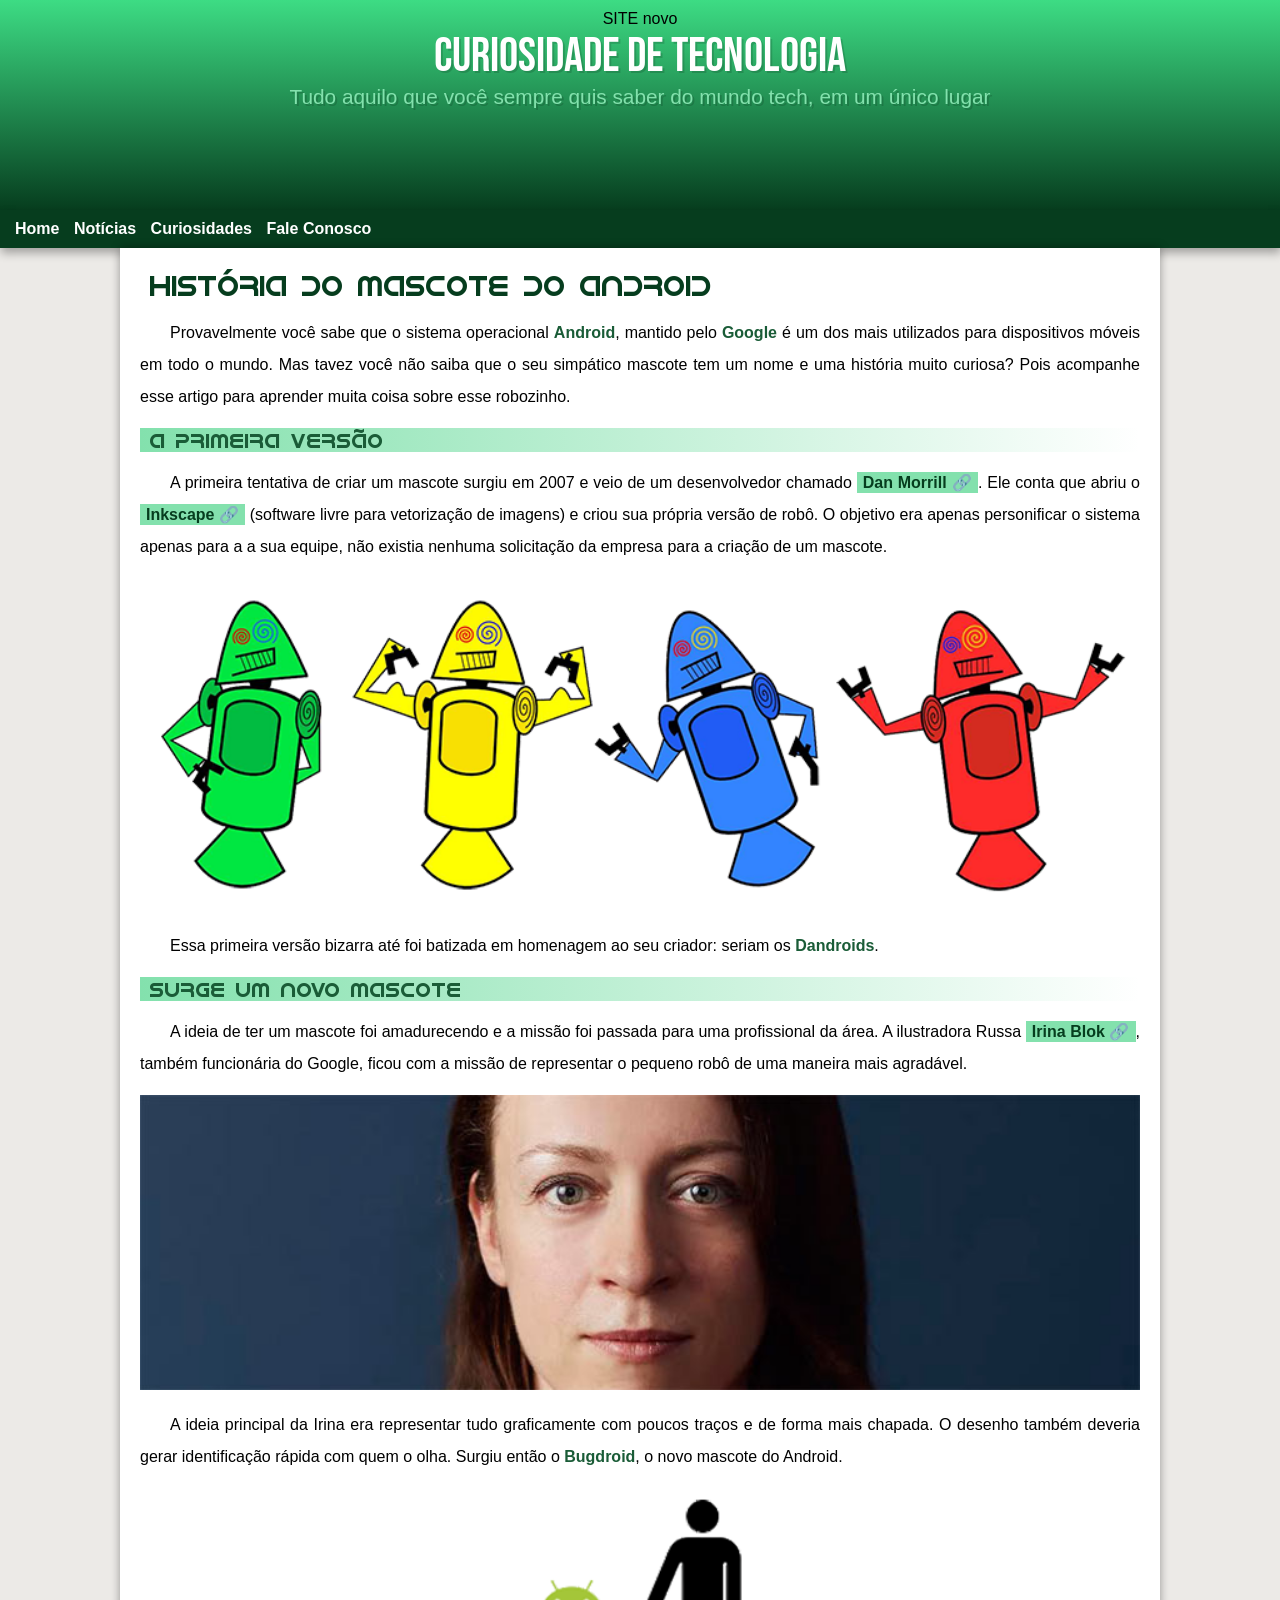
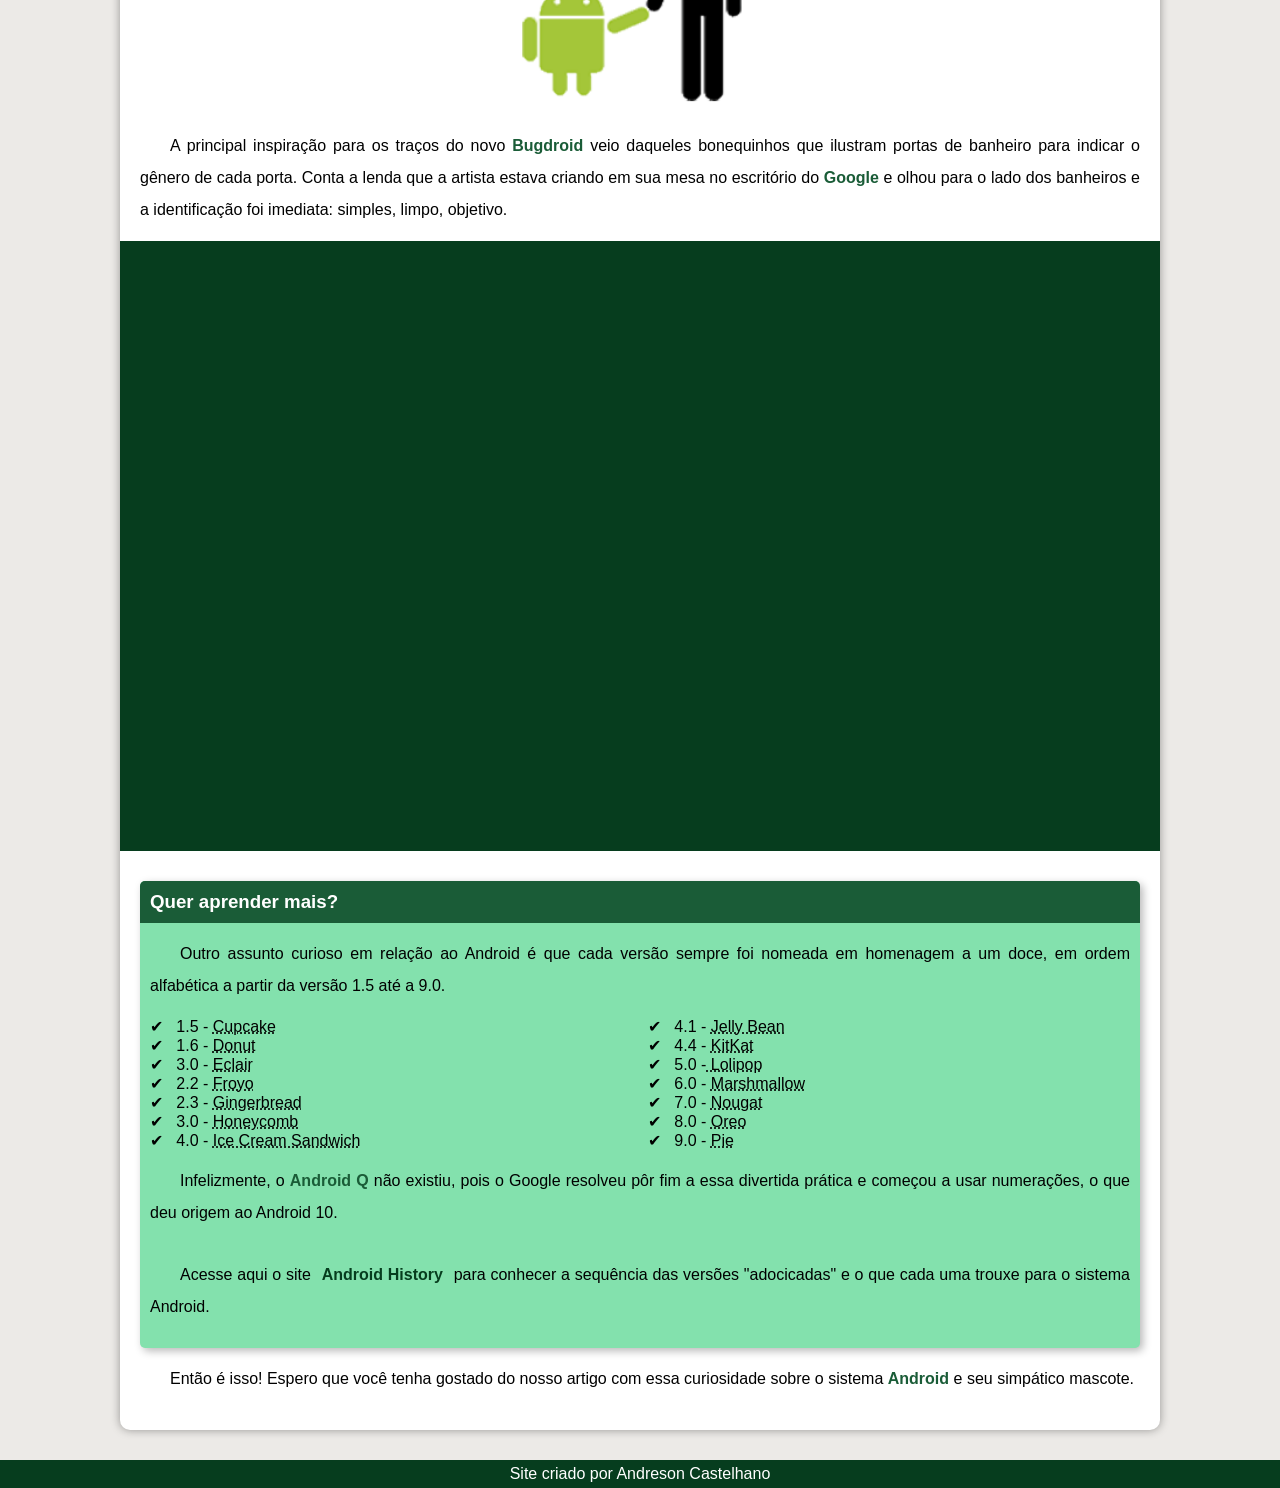
==== index.html @ dc5a287e "atualizado" ====
<!DOCTYPE html>
<html lang="pt-br">
<head>
    <meta charset="UTF-8">
    <meta http-equiv="X-UA-Compatible" content="IE=edge">
    <meta name="viewport" content="width=device-width, initial-scale=1.0">
    <title>como surgiu o mascote so android?</title>
    <link rel="shortcut icon" href="imagens/favicon.ico" type="image/x-icon">
    <link rel="stylesheet" href="estilo/style.css">  
</head>
<body>
   
    <header> SITE novo
        <h1>Curiosidade de Tecnologia</h1>
        <p>
            Tudo aquilo que você sempre quis saber do mundo tech, em um único  lugar
        </p>
    </header>
    
    <nav>
        <a href="#">Home</a>
        <a href="#">Notícias</a>
        <a href="#">Curiosidades</a>
        <a href="#">Fale Conosco</a>
    </nav>

    <main>
        <article>
            <h1>História do Mascote do Android</h1>

            <p> 
                Provavelmente você sabe que o sistema operacional <strong>Android</strong>, mantido pelo <strong>Google</strong> é um dos mais utilizados para dispositivos móveis em todo o mundo. Mas tavez você não saiba que o seu simpático mascote tem um nome e uma história muito curiosa? Pois acompanhe esse artigo para aprender muita coisa sobre esse robozinho.
            </p>

            <h2>A primeira versão</h2>

            <p>
                A primeira tentativa de criar um mascote surgiu em 2007 e veio de um desenvolvedor chamado <a href="https://androidcommunity.com/dan-morrill-shows-us-the-android-mascot-that-almost-was-20130103/" target="_blank" class="externo">Dan Morrill</a>. Ele conta que abriu o <a href="https://inkscape.org/pt-br/" target="_blank" class="externo">Inkscape</a> (software livre para vetorização de imagens) e criou sua própria versão de robô. O objetivo era apenas personificar o sistema apenas para a a sua equipe, não existia nenhuma solicitação da empresa para a criação de um mascote.
            </p>

            <picture>
               <source media="(max-width: 670px)" srcset="imagens/dan-droids-pq.png">
                <img src="imagens/dan-droids.png" alt="Primeiro mascote do android">
            </picture>

            <p>
                Essa primeira versão bizarra até foi batizada em homenagem ao seu criador: seriam os <strong>Dandroids</strong>.
            </p>

            <h2>Surge um novo mascote</h2>

            <p>
                A ideia de ter um mascote foi amadurecendo e a missão foi passada para uma profissional da área. A ilustradora Russa <a href="https://www.irinablok.com/android" target="_blank" class="externo">Irina Blok</a>, também funcionária do Google, ficou com a missão de representar o pequeno robô de uma maneira mais agradável.
            </p>

            <picture> 
                <source media="(max-width: 670px)" srcset="imagens/irina-blok-pq.jpg">
                <img src="imagens/irina-blok.jpg" alt="Irina Blok, criadora do Bugdroid"></picture>

            <p>
                A ideia principal da Irina era representar tudo graficamente com poucos traços e de forma mais chapada. O desenho também deveria gerar identificação rápida com quem o olha. Surgiu então o <strong>Bugdroid</strong>, o novo mascote do Android.
            </p>

            <img class="pequena" src="imagens/bugdroid.png" alt="Bugdroid">

            <p>
                A principal inspiração para os traços do novo <strong>Bugdroid</strong> veio daqueles bonequinhos que ilustram portas de banheiro para indicar o gênero de cada porta. Conta a lenda que a artista estava criando em sua mesa no escritório do <strong>Google</strong> e olhou para o lado dos banheiros e a identificação foi imediata: simples, limpo, objetivo.
            </p>

            <div class="video">
                <iframe width="560" height="315" src="https://www.youtube.com/embed/l2UDgpLz20M" title="YouTube video player" frameborder="0" allow="accelerometer; autoplay; clipboard-write; encrypted-media; gyroscope; picture-in-picture" allowfullscreen></iframe>
            </div>
            
        <aside>
                <h3>
                    Quer aprender mais?
                </h3>

                <p>
                    Outro assunto curioso em relação ao Android é que cada versão sempre foi nomeada em homenagem a um doce, em ordem alfabética a partir da versão 1.5 até a 9.0.
                </p>

                <ul>
                    <li>1.5 - <abbr title="Bolo de Copo">Cupcake</abbr></li>
                   
                    <li>1.6 - <abbr title="Rosquinha">Donut</abbr></li>
                    
                    <li>3.0 - <abbr title="Bomba">Eclair</abbr></li>

                    <li>2.2 - <abbr title="Iorgute |Congelado">Froyo</abbr></li>

                    <li>2.3 - <abbr title="Biscoito de Gengibre">Gingerbread</abbr></li>

                    <li>3.0 - <abbr title="Favo de Mel">Honeycomb</abbr></li>

                    <li>4.0 - <abbr title="Sanduíche de Sorvete">Ice Cream Sandwich</abbr></li>

                    <li>4.1 - <abbr title="Jujuba">Jelly Bean</abbr></li>

                    <li>4.4 - <abbr title="KitKat">KitKat</abbr></li>
                    
                    <li>5.0 -<abbr title="Pirolito"> Lolipop</abbr></li>

                    <li>6.0 - <abbr title="Marshmallow">Marshmallow</abbr></li>

                    <li>7.0 - <abbr title="Torrone">Nougat</abbr></li>

                    <li>8.0 - <abbr title="Oreo">Oreo</abbr></li>

                    <li>9.0 - <abbr title="Torta">Pie</abbr></li>
                </ul>
                
                <p>
                    Infelizmente, o <strong>Android Q</strong> não existiu, pois o Google resolveu pôr fim a essa divertida prática e começou a usar numerações, o que deu origem ao Android 10.
                </p>

                <p>
                    Acesse aqui o site <a href="https://www.android.com/intl/en_uk/what-is-android/" target="_blank">Android History</a> para conhecer a sequência das versões "adocicadas" e o que cada uma trouxe para o sistema Android.
                </p>

            </aside>         
                <p>
                    Então é isso! Espero que você tenha gostado do nosso artigo com essa curiosidade sobre o sistema <strong>Android</strong> e seu simpático mascote.
                </p>    
        </article> 
    </main>
    
    <footer>
        <p> Site criado por Andreson Castelhano</p>
    </footer>
    
</body>
</html>
---- estilo/style.css ----
@charset "UTF-8";

@import url('https://fonts.googleapis.com/css2?family=Bebas+Neue&display=swap');

@font-face {
    font-family: 'Android';
    src: url('../fontes/idroid.otf') format('opentype');
    font-weight: normal;
}

:root {
--cor0: #ECEAE7;
--cor1: #83e1ad;
--cor2: #3ddc84;
--cor3: #2fa866;
--cor4: #1a5c37;
--cor5: #063d1e;

--fonte-padrao: Arial, Verdana, Helvetica, sans-serif;
--fonte-destaque: 'Bebas Neue', sans-serif;
--fonte-android: 'Android' , cursive;
}

*{
    margin: 0px;
    padding: 0px;
}

body{
    background-color: var(--cor0);
    font-family:var(--fonte-padrao);
}

a.externo::after {
    content: '\00A0\1F517';
}

header {
    background-image: linear-gradient(to bottom, var(--cor2), var(--cor5));
    height: 200px;
    text-align: center;
    padding-top: 10px;
    
}

header > h1{
    color: white;
    font-family: var(--fonte-destaque);
    font-size: 3em;
    font-weight: normal;
    
    text-shadow: 2px 2px 0px rgba(0, 0, 0, 0.144);    
}

header > p {
    color: var(--cor1);
    font-family: var(--fonte-padrao);
    font-size: 1.3em;
    max-width: 750px;
    padding: 0px 10px 20px 10px;
    margin: auto;
    margin-bottom: 10px;
    text-shadow: 2px 2px 0px rgba(0, 0, 0, 0.144);
}

nav {
    background-color: var(--cor5);
    padding: 10px;
    box-shadow: 1px 5px 9px rgba(0, 0, 0, 0.315);
   
    }


nav > a {
        color: white;
        padding: 5px;
        border-radius: 5px;
        text-decoration: none;
        font-weight: bold;
        transition-duration: 0.5s;
}
nav > a:hover {
        background-color: var(--cor2);
        color: var(--cor5);
       
}
 
main {
    min-width: 300px;
    max-width: 1000px;
    padding: 20px;
    margin: auto;
    margin-bottom: 30px;
    border-radius: 0px 0px 10px 10px;
    background-color: white;
    box-shadow: 0px 0px 10px rgba(0, 0, 0, 0.37);
    }

main h1{
    color: var(--cor5);
    font-weight: normal;
    font-size: 1.8em;;
    font-family: var(--fonte-android);
    text-indent: 10px;
}

main h2 {
    font-family: var(--fonte-android);  
    color: var(--cor4);
    font-size: 1.3em;
    font-weight: normal;
    background-image: linear-gradient(to right, var(--cor1), transparent);
    text-indent: 10px;
}

main p {
    padding: 15px 0px;
    text-indent: 30px;
    text-align: justify;
    line-height: 2em;
    font-size: 1em;   
}

main strong {
    color: var(--cor4);
    font-weight: bold;  
}

main a {
    text-decoration: none;
    font-weight: bold;
    color: var(--cor5);
    background-color: var(--cor1);
    padding: 2px 6px;;
}

main a:hover {
    text-decoration: underline;
    color: var(--cor4);
}

main img {
    width: 100%;
}

main img.pequena {
   max-width: 350px;
    display: block;
    margin: auto;
}

div.video {
    background-color:var(--cor5);
    margin: 0px -20px 30px -20px ;
    padding: 20px;
    padding-bottom: 59%;
    position: relative;
}
div.video > iframe {
    position: absolute;
    top: 5%;
    left: 5%;
    width: 90%;
    height: 90%;
}

aside {
    background-color: var(--cor1);
    padding: 10px;
    border-radius: 5px;
    box-shadow: 3px 3px 8px rgba(0, 0, 0, 0.281)
}

aside > h3 {
    background-color:  var(--cor4);
    color: white;
    padding: 10px;
    margin: -10px -10px 0px -10px;
    border-radius: 5px 5px 0px 0px;
   
}

aside > ul {
    list-style-type: '\2714\00A0\00A0\00A0';
    list-style-position: inside;
    columns: 2;

}

footer {
    background-color: var(--cor5);
    color: white;
    text-align: center;
    padding: 5px;

}
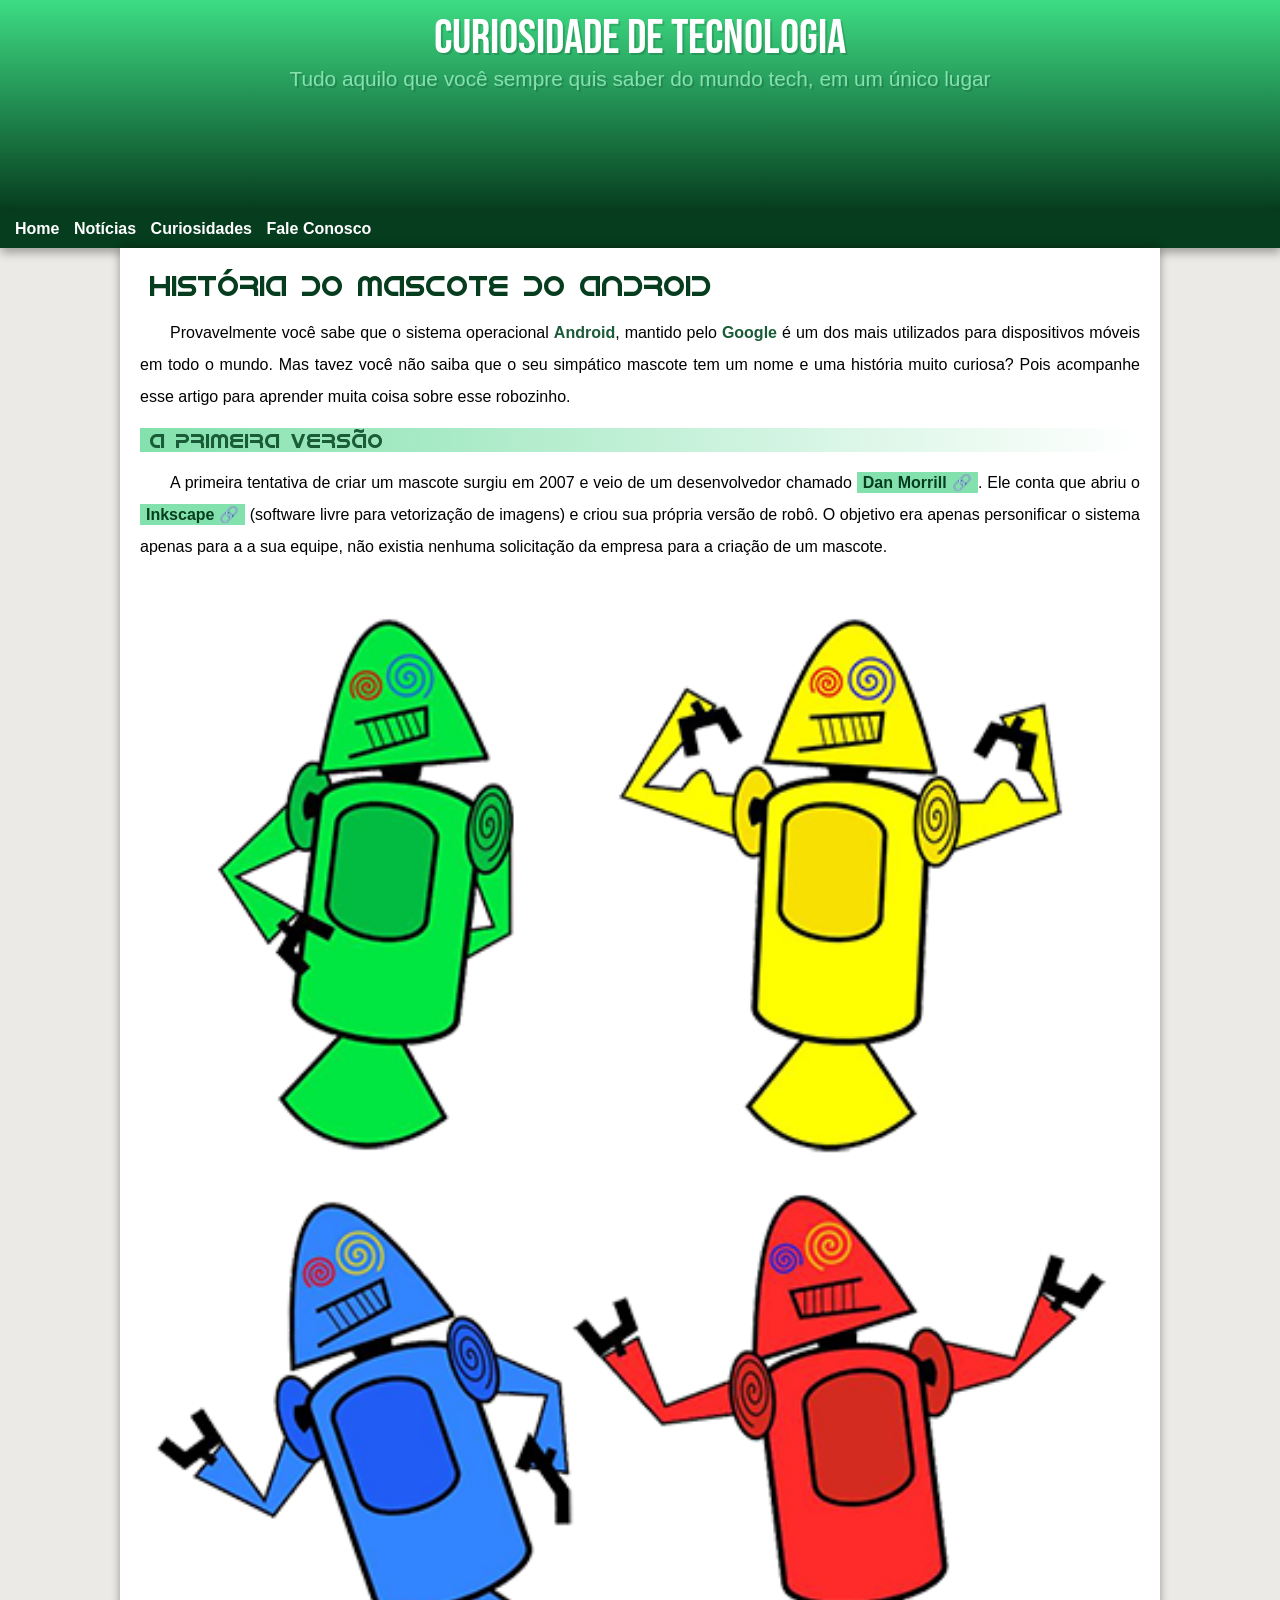
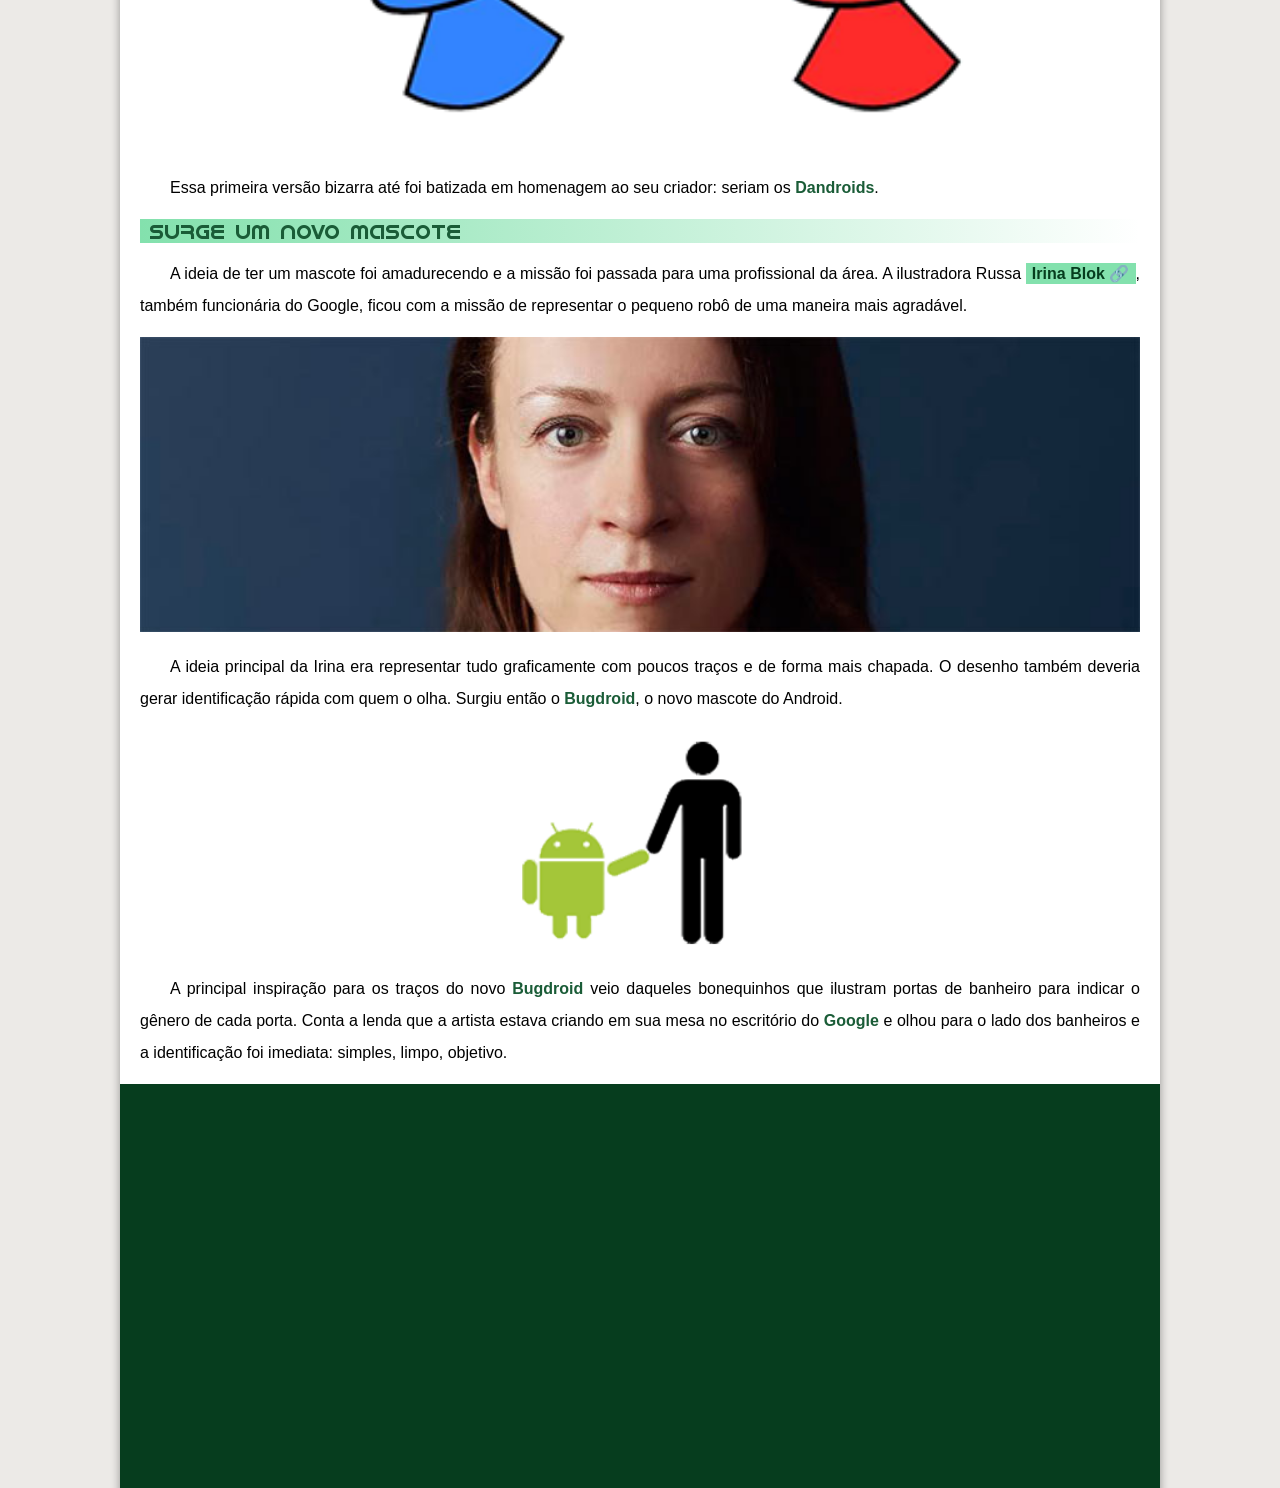
==== commit ac0c3d77: "delete" ====
--- a/index.html
+++ b/index.html
@@ -10,7 +10,7 @@
 </head>
 <body>
    
-    <header> SITE novo
+    <header> 
         <h1>Curiosidade de Tecnologia</h1>
         <p>
             Tudo aquilo que você sempre quis saber do mundo tech, em um único  lugar
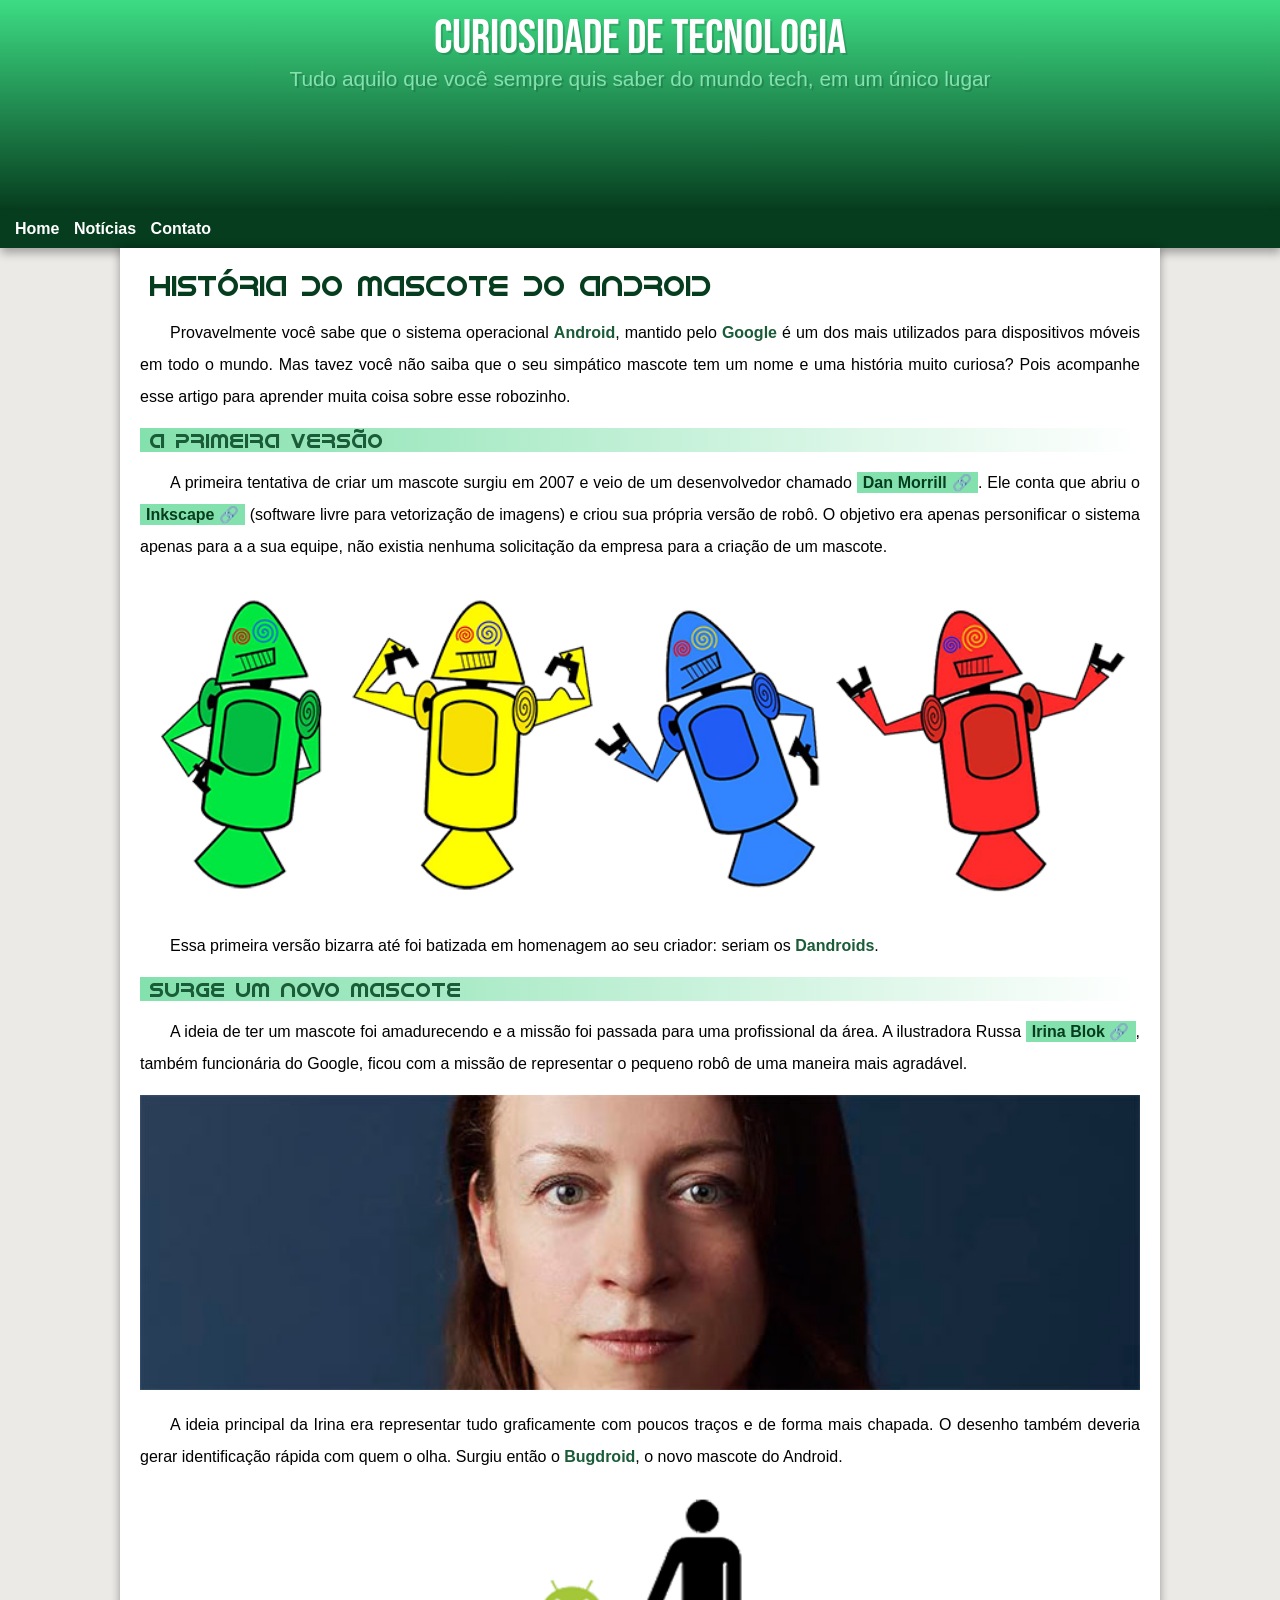
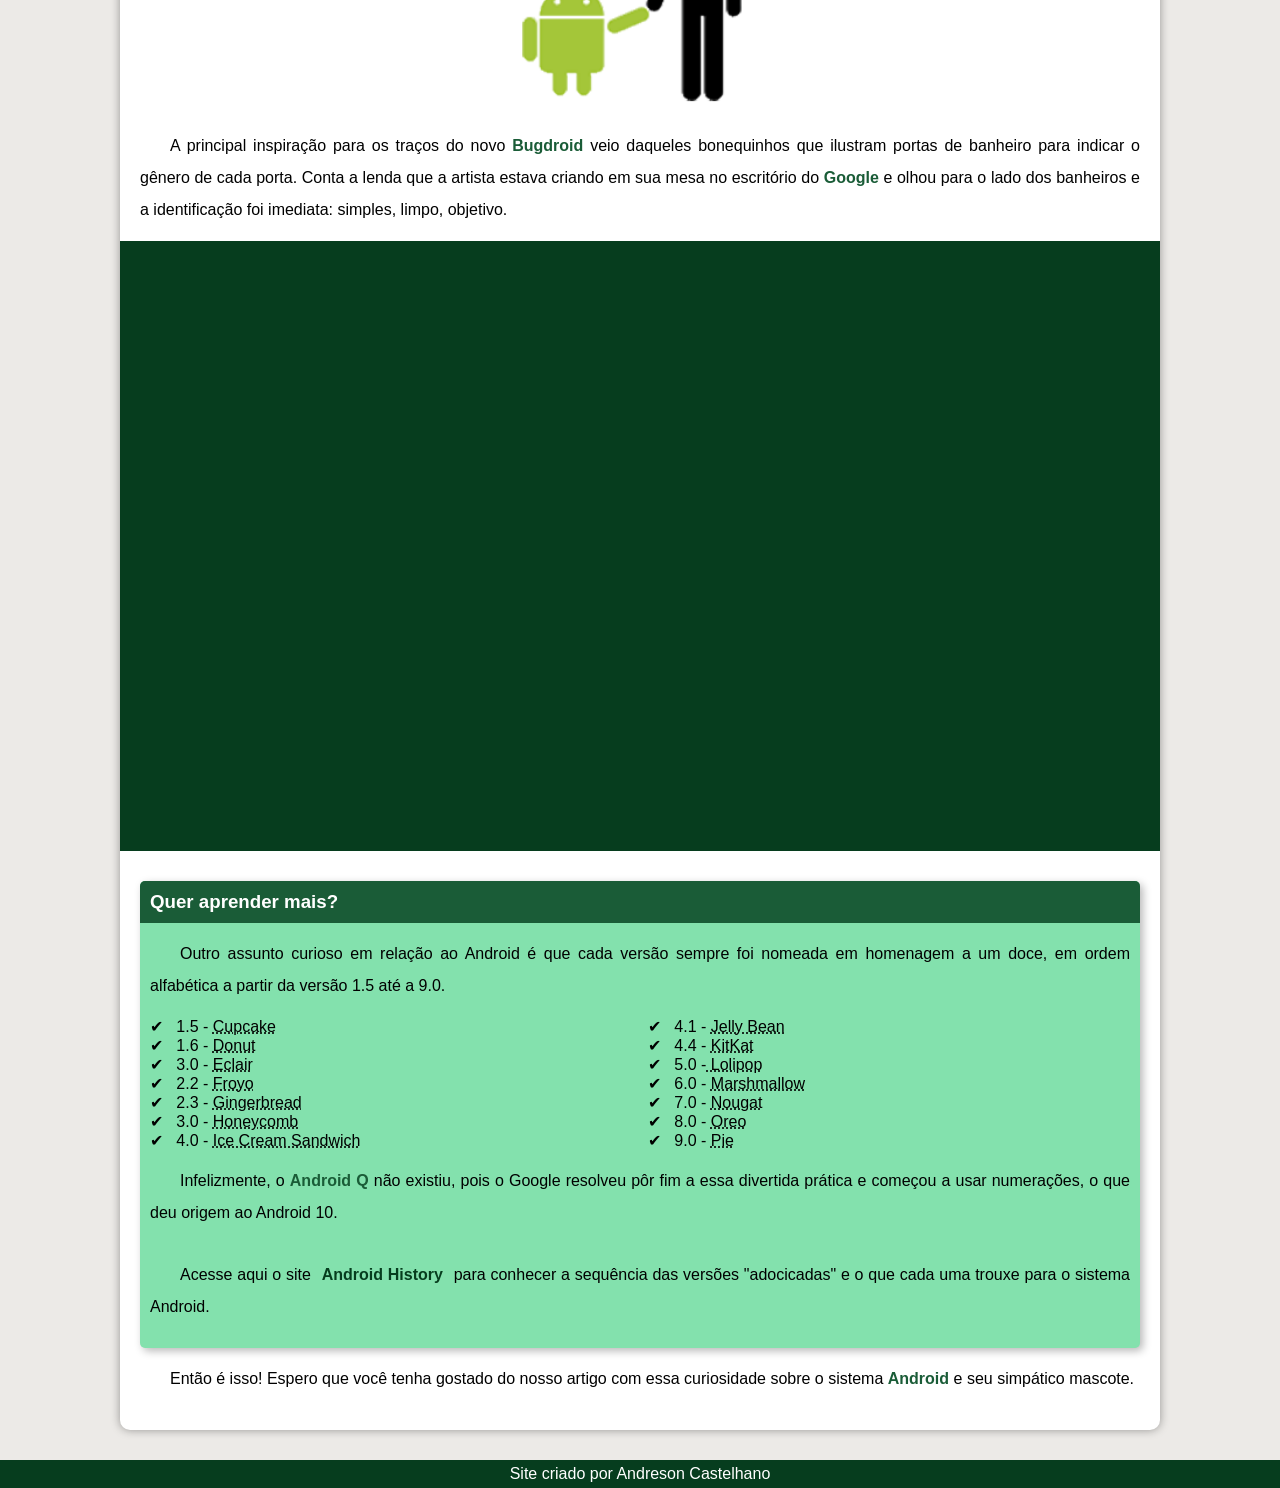
==== commit 2f91fff2: "atualização" ====
--- a/index.html
+++ b/index.html
@@ -20,8 +20,8 @@
     <nav>
         <a href="#">Home</a>
         <a href="#">Notícias</a>
-        <a href="#">Curiosidades</a>
-        <a href="#">Fale Conosco</a>
+        <a href="#">Contato</a>
+        
     </nav>
 
     <main>
